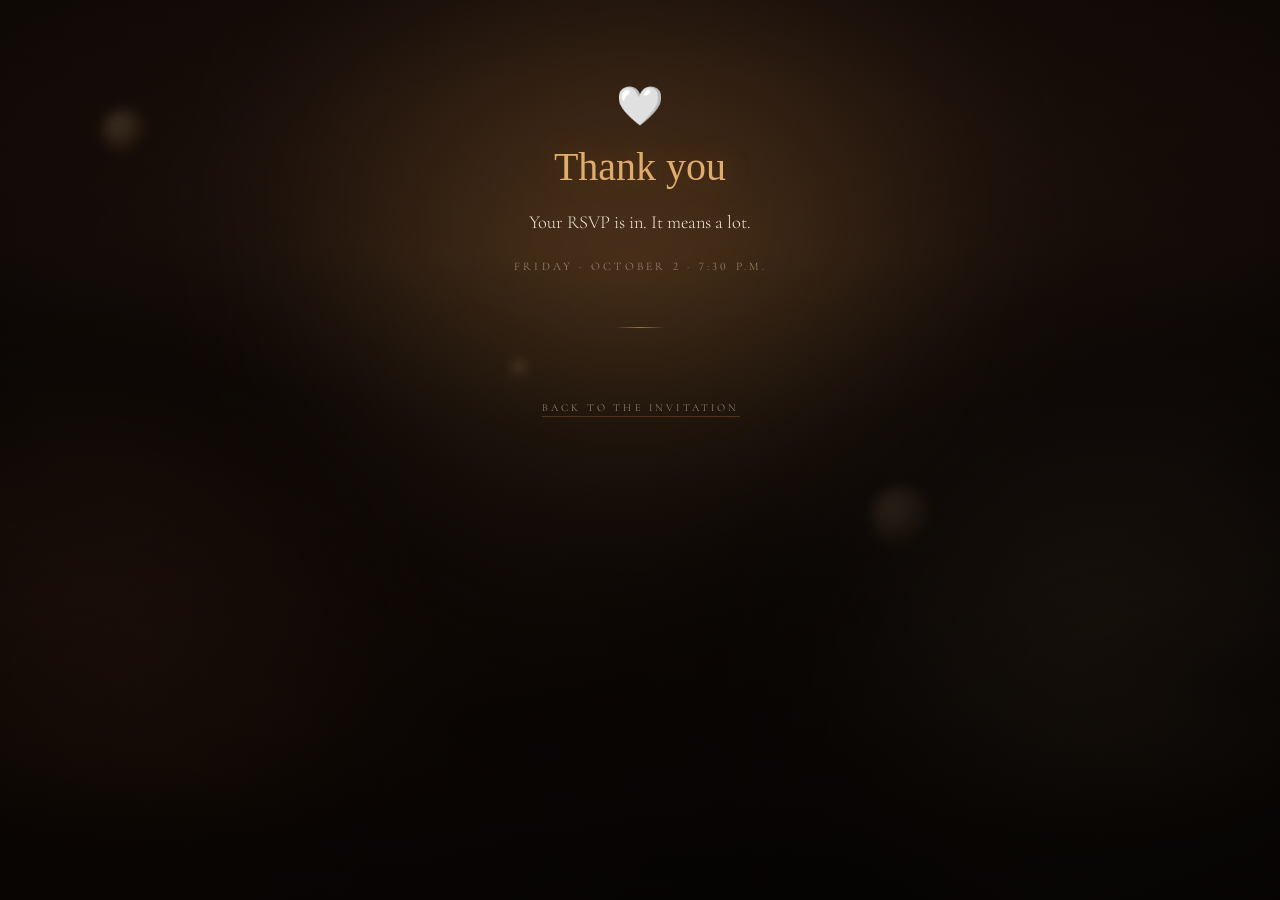
==== thank-you.html @ 2b0dec9a "Add mobile-first RSVP site for Erika's 54th birthday A single static page styled as an extension of " ====
<!DOCTYPE html>
<html lang="en">
<head>
<meta charset="utf-8">
<meta name="viewport" content="width=device-width, initial-scale=1, viewport-fit=cover">
<title>Thank you · Erika's 54th Birthday</title>
<meta name="robots" content="noindex">
<meta name="theme-color" content="#0B0705">
<link rel="preload" href="assets/fonts/cormorant-garamond-latin.woff2" as="font" type="font/woff2" crossorigin>
<link rel="preload" href="assets/fonts/pinyon-script-latin.woff2" as="font" type="font/woff2" crossorigin>
<link rel="stylesheet" href="styles.css">
</head>
<body>

<div class="atmosphere" aria-hidden="true">
  <span class="glow glow--a"></span>
  <span class="glow glow--b"></span>
  <span class="glow glow--c"></span>
  <span class="bokeh bokeh--1"></span>
  <span class="bokeh bokeh--3"></span>
  <span class="bokeh bokeh--5"></span>
  <span class="silhouettes"></span>
  <span class="vignette"></span>
</div>

<main class="page">
  <!-- Fallback confirmation for visitors without JavaScript. The in-page
       confirmation on index.html is the normal experience. -->
  <section class="confirmation">
    <p class="confirmation__icon" aria-hidden="true">&#129293;</p>
    <h1 class="confirmation__title">Thank you</h1>
    <p class="confirmation__body">Your RSVP is in. It means a lot.</p>
    <p class="confirmation__meta">Friday &middot; October 2 &middot; 7:30 P.M.</p>
  </section>

  <hr class="rule">

  <p class="footer"><a class="back" href="/">Back to the invitation</a></p>
</main>

<style>
  .back { color: var(--muted); text-decoration: none; border-bottom: 1px solid var(--line); padding-bottom: 2px; }
  .back:hover { color: var(--champagne); }
  .back:focus-visible { outline: 2px solid var(--amber-soft); outline-offset: 3px; }
</style>
</body>
</html>
---- styles.css ----
/* ===========================================================
   Erika's 54th Birthday — RSVP
   Mobile-first. Dark, warm, candlelit.
   Fonts are self-hosted (no third-party requests at all).
   =========================================================== */

/* Cormorant Garamond — variable weight axis, latin subset. SIL OFL 1.1. */
@font-face {
  font-family: "Cormorant Garamond";
  src: url("assets/fonts/cormorant-garamond-latin.woff2") format("woff2");
  font-weight: 300 700;
  font-style: normal;
  font-display: swap;
  unicode-range: U+0000-00FF, U+0131, U+0152-0153, U+02BB-02BC, U+02C6,
                 U+02DA, U+02DC, U+0304, U+0308, U+0329, U+2000-206F,
                 U+20AC, U+2122, U+2191, U+2193, U+2212, U+2215, U+FEFF, U+FFFD;
}

/* Pinyon Script — script accent, latin subset. SIL OFL 1.1. */
@font-face {
  font-family: "Pinyon Script";
  src: url("assets/fonts/pinyon-script-latin.woff2") format("woff2");
  font-weight: 400;
  font-style: normal;
  font-display: swap;
  unicode-range: U+0000-00FF, U+0131, U+0152-0153, U+02BB-02BC, U+02C6,
                 U+02DA, U+02DC, U+0304, U+0308, U+0329, U+2000-206F,
                 U+20AC, U+2122, U+2191, U+2193, U+2212, U+2215, U+FEFF, U+FFFD;
}

:root {
  --bg:          #0A0605;   /* near-black espresso */
  --bg-deep:     #140C07;
  --espresso:    #241611;
  --amber:       #C68A45;
  --amber-soft:  #E0AC6B;
  --champagne:   #EBD9BC;
  --ink:         #F2E7D6;
  --muted:       #A89279;
  --line:        rgba(198, 138, 69, 0.28);

  --serif:  "Cormorant Garamond", "Iowan Old Style", "Palatino Linotype", Palatino, Georgia, "Times New Roman", serif;
  --script: "Pinyon Script", "Snell Roundhand", "Apple Chancery", cursive;

  --ease: cubic-bezier(0.22, 0.61, 0.36, 1);
}

*, *::before, *::after { box-sizing: border-box; }

html { -webkit-text-size-adjust: 100%; }

body {
  margin: 0;
  min-height: 100svh;
  background: var(--bg);
  color: var(--ink);
  font-family: var(--serif);
  font-size: 17px;
  line-height: 1.6;
  font-weight: 300;
  -webkit-font-smoothing: antialiased;
  overflow-x: hidden;

  /* Cormorant defaults to old-style figures, which sit at x-height and
     read as lowercase next to all-caps lines like "OCTOBER 2". */
  font-variant-numeric: lining-nums;
  font-feature-settings: "lnum" 1;
}

/* -----------------------------------------------------------
   Atmosphere: candlelight, bokeh, blurred silhouettes.
   Purely decorative and pointer-transparent.

   TO USE A PHOTO INSTEAD: add your image at assets/hero.jpg and
   uncomment the .atmosphere background rule below. Everything
   else keeps working; the vignette will sit on top of it.
   ----------------------------------------------------------- */
.atmosphere {
  position: fixed;
  inset: 0;
  z-index: 0;
  pointer-events: none;
  overflow: hidden;
  background:
    radial-gradient(120% 80% at 50% 0%,   #2A1810 0%, transparent 60%),
    radial-gradient(90%  70% at 15% 88%,  #1C0F09 0%, transparent 65%),
    linear-gradient(180deg, var(--bg-deep) 0%, var(--bg) 55%, #070403 100%);

  /* background-image: url("assets/hero.jpg");
     background-size: cover;
     background-position: center;  */
}

.glow {
  position: absolute;
  border-radius: 50%;
  filter: blur(70px);
  opacity: 0.55;
}
.glow--a { width: 62vw; height: 62vw; top: -14vw;  left: 18vw;  background: radial-gradient(circle, rgba(214,150,74,0.55), transparent 70%); }
.glow--b { width: 48vw; height: 48vw; top: 42%;    left: -18vw; background: radial-gradient(circle, rgba(168,96,38,0.42), transparent 70%); }
.glow--c { width: 54vw; height: 54vw; bottom: -12vw; right: -14vw; background: radial-gradient(circle, rgba(232,186,120,0.30), transparent 70%); }

.bokeh {
  position: absolute;
  border-radius: 50%;
  background: radial-gradient(circle at 35% 35%, rgba(255, 216, 158, 0.85), rgba(214, 150, 74, 0.32) 55%, transparent 72%);
  filter: blur(6px);
  animation: drift 18s var(--ease) infinite alternate;
}
.bokeh--1 { width: 46px; height: 46px; top: 12%;  left: 8%;   opacity: .30; animation-duration: 21s; }
.bokeh--2 { width: 22px; height: 22px; top: 26%;  left: 78%;  opacity: .40; animation-duration: 17s; animation-delay: -4s; }
.bokeh--3 { width: 64px; height: 64px; top: 54%;  left: 68%;  opacity: .18; animation-duration: 25s; animation-delay: -9s; }
.bokeh--4 { width: 30px; height: 30px; top: 68%;  left: 14%;  opacity: .28; animation-duration: 19s; animation-delay: -2s; }
.bokeh--5 { width: 16px; height: 16px; top: 40%;  left: 40%;  opacity: .34; animation-duration: 23s; animation-delay: -12s; }
.bokeh--6 { width: 52px; height: 52px; top: 84%;  left: 55%;  opacity: .16; animation-duration: 27s; animation-delay: -6s; }

@keyframes drift {
  from { transform: translate3d(0, 0, 0) scale(1); }
  to   { transform: translate3d(14px, -22px, 0) scale(1.08); }
}

/* Soft, faceless shapes suggesting figures raising a glass. Deliberately
   low-contrast and heavily blurred: no recognisable features. */
.silhouettes {
  position: absolute;
  left: 50%;
  bottom: 0;
  width: 160%;
  height: 46vh;
  transform: translateX(-50%);
  filter: blur(26px);
  opacity: 0.5;
  background:
    radial-gradient(38% 52% at 16% 100%, rgba(0,0,0,0.92) 0%, transparent 72%),
    radial-gradient(10% 13% at 16% 52%,  rgba(0,0,0,0.88) 0%, transparent 72%),
    radial-gradient(34% 46% at 44% 100%, rgba(0,0,0,0.85) 0%, transparent 72%),
    radial-gradient(9%  11% at 44% 58%,  rgba(0,0,0,0.82) 0%, transparent 72%),
    radial-gradient(40% 56% at 80% 100%, rgba(0,0,0,0.90) 0%, transparent 72%),
    radial-gradient(10% 13% at 80% 48%,  rgba(0,0,0,0.86) 0%, transparent 72%);
}

.vignette {
  position: absolute;
  inset: 0;
  background:
    radial-gradient(120% 90% at 50% 40%, transparent 35%, rgba(5,3,2,0.72) 100%),
    linear-gradient(180deg, rgba(5,3,2,0.42) 0%, transparent 28%, rgba(5,3,2,0.70) 100%);
}

/* -----------------------------------------------------------
   Page
   ----------------------------------------------------------- */
.page {
  position: relative;
  z-index: 1;
  width: 100%;
  max-width: 30rem;
  margin: 0 auto;
  padding:
    clamp(3rem, 12vh, 5.5rem) 1.6rem
    calc(3rem + env(safe-area-inset-bottom, 0px));
  text-align: center;
}

.eyebrow {
  margin: 0 0 clamp(2rem, 7vh, 3rem);
  font-size: 0.72rem;
  letter-spacing: 0.34em;
  text-transform: uppercase;
  color: var(--muted);
  line-height: 1.9;
}

/* --- Title --- */
.title {
  margin: 0;
  font-weight: 300;
  line-height: 1;
  color: var(--champagne);
}
.title__line {
  display: block;
  font-size: clamp(1.9rem, 10vw, 2.6rem);
  letter-spacing: 0.22em;
  text-transform: uppercase;
  text-indent: 0.11em; /* half the trailing letter-space, to re-centre */
}
.title__script {
  display: block;
  margin: 0.06em 0 0.02em;
  font-family: var(--script);
  font-size: clamp(4.4rem, 26vw, 6.4rem);
  line-height: 1;
  letter-spacing: 0;
  color: var(--amber-soft);
  text-shadow: 0 0 36px rgba(214, 150, 74, 0.35);
}
.title__ord {
  font-size: 0.40em;
  vertical-align: 0.72em;
  margin-left: 0.09em;
}

/* --- Let's Gather --- */
.gather { margin: clamp(1.8rem, 6vh, 2.6rem) 0 0; }
.gather__script {
  display: block;
  font-family: var(--script);
  font-size: clamp(2.2rem, 12vw, 2.9rem);
  line-height: 1.2;
  color: var(--champagne);
}
.gather__sub {
  display: block;
  margin-top: 0.5rem;
  font-size: 0.78rem;
  letter-spacing: 0.3em;
  text-transform: uppercase;
  color: var(--muted);
  text-indent: 0.15em; /* half the trailing letter-space, to re-centre */
}
.heart { color: var(--amber-soft); }

/* --- Divider --- */
.rule {
  width: 3.2rem;
  height: 1px;
  margin: clamp(2.2rem, 8vh, 3.2rem) auto;
  border: 0;
  background: linear-gradient(90deg, transparent, var(--amber), transparent);
  opacity: 0.75;
}

/* --- Event details --- */
.when p { margin: 0; }
.when__date {
  font-size: clamp(1.15rem, 5.4vw, 1.35rem);
  letter-spacing: 0.2em;
  text-transform: uppercase;
  color: var(--ink);
  text-indent: 0.1em; /* half the trailing letter-space, to re-centre */
}
.when__time {
  margin-top: 0.5rem !important;
  font-size: clamp(1.5rem, 7vw, 1.8rem);
  letter-spacing: 0.14em;
  color: var(--amber-soft);
  text-indent: 0.07em; /* half the trailing letter-space, to re-centre */
}
.when__menu {
  margin-top: 1.4rem !important;
  font-size: 0.7rem;
  letter-spacing: 0.28em;
  text-transform: uppercase;
  color: var(--muted);
  line-height: 2;
}

/* -----------------------------------------------------------
   RSVP form
   ----------------------------------------------------------- */
.rsvp__heading {
  margin: -0.5rem 0 1.8rem;
  font-family: var(--script);
  font-weight: 400;
  font-size: clamp(2rem, 10vw, 2.5rem);
  line-height: 1.2;
  color: var(--champagne);
}

/* Honeypot — hidden from people, still reachable by bots */
.hp { position: absolute; left: -9999px; width: 1px; height: 1px; overflow: hidden; }

.field { text-align: left; margin-bottom: 1.5rem; }
.field__label {
  display: block;
  margin-bottom: 0.55rem;
  font-size: 0.68rem;
  letter-spacing: 0.26em;
  text-transform: uppercase;
  color: var(--muted);
}
.field__input {
  width: 100%;
  min-height: 3.25rem;
  padding: 0.75rem 1rem;
  font-family: var(--serif);
  font-size: 1.1rem;
  font-weight: 300;
  color: var(--ink);
  background: rgba(36, 22, 17, 0.55);
  border: 1px solid var(--line);
  border-radius: 2px;
  transition: border-color 0.25s var(--ease), background-color 0.25s var(--ease);
}
.field__input::placeholder { color: rgba(168, 146, 121, 0.55); }
.field__input:hover { border-color: rgba(198, 138, 69, 0.45); }
.field__input:focus {
  outline: none;
  border-color: var(--amber);
  background: rgba(44, 27, 20, 0.7);
}
.field__input:focus-visible {
  outline: 2px solid var(--amber-soft);
  outline-offset: 2px;
}

/* --- Two large tap targets --- */
.choices { margin: 0 0 1.75rem; padding: 0; border: 0; }
.choices__legend {
  padding: 0;
  margin-bottom: 0.55rem;
  font-size: 0.68rem;
  letter-spacing: 0.26em;
  text-transform: uppercase;
  color: var(--muted);
  display: block;   /* own full-width line, independent of float quirks */
  width: 100%;
  text-align: left;
}

.choice { display: block; margin-top: 0.75rem; cursor: pointer; }
.choice input {
  position: absolute;
  opacity: 0;
  width: 1px; height: 1px;
  margin: 0;
}

.choice__inner {
  display: flex;
  align-items: center;
  gap: 0.85rem;
  min-height: 3.75rem;           /* comfortable thumb target */
  padding: 0.9rem 1.1rem;
  text-align: left;
  background: rgba(26, 16, 11, 0.5);
  border: 1px solid var(--line);
  border-radius: 2px;
  transition:
    background-color 0.3s var(--ease),
    border-color 0.3s var(--ease),
    box-shadow 0.3s var(--ease),
    transform 0.2s var(--ease);
}
.choice__icon { font-size: 1.1rem; line-height: 1; opacity: 0.92; }
.choice__text {
  flex: 1;
  font-size: 0.82rem;
  letter-spacing: 0.2em;
  text-transform: uppercase;
  color: var(--ink);
}
.choice__mark {
  flex: none;
  width: 0.85rem;
  height: 0.85rem;
  border: 1px solid var(--line);
  border-radius: 50%;
  transition: background-color 0.3s var(--ease), border-color 0.3s var(--ease), box-shadow 0.3s var(--ease);
}

@media (hover: hover) {
  .choice:hover .choice__inner { border-color: rgba(198, 138, 69, 0.5); }
}
.choice:active .choice__inner { transform: scale(0.99); }

.choice input:focus-visible + .choice__inner {
  outline: 2px solid var(--amber-soft);
  outline-offset: 2px;
}

/* Selected state — clear but restrained */
.choice input:checked + .choice__inner {
  background: rgba(63, 39, 24, 0.72);
  border-color: var(--amber);
  box-shadow: inset 0 0 0 1px rgba(198, 138, 69, 0.35), 0 0 26px rgba(198, 138, 69, 0.14);
}
.choice input:checked + .choice__inner .choice__text { color: var(--champagne); }
.choice input:checked + .choice__inner .choice__mark {
  background: var(--amber-soft);
  border-color: var(--amber-soft);
  box-shadow: 0 0 10px rgba(224, 172, 107, 0.6);
}

/* --- Submit --- */
.submit {
  display: block;
  width: 100%;
  min-height: 3.5rem;
  padding: 1rem;
  font-family: var(--serif);
  font-size: 0.8rem;
  font-weight: 400;
  letter-spacing: 0.3em;
  text-transform: uppercase;
  text-indent: 0.15em; /* half the trailing letter-space, to re-centre */
  color: #170D07;
  background: linear-gradient(180deg, #D19B5F, #B57E3E);
  border: 0;
  border-radius: 2px;
  cursor: pointer;
  transition: filter 0.25s var(--ease), transform 0.2s var(--ease), opacity 0.25s var(--ease);
}
@media (hover: hover) { .submit:hover { filter: brightness(1.08); } }
.submit:active { transform: scale(0.99); }
.submit:focus-visible { outline: 2px solid var(--champagne); outline-offset: 3px; }
.submit[disabled] { opacity: 0.6; cursor: default; }

.form-error {
  margin: 1rem 0 0;
  font-size: 0.9rem;
  color: #E6A98C;
}

/* -----------------------------------------------------------
   Confirmation
   ----------------------------------------------------------- */
.confirmation {
  animation: rise 0.7s var(--ease) both;
  outline: none;
}
.confirmation__icon {
  margin: 0 0 1rem;
  font-size: 2.4rem;
  line-height: 1;
}
.confirmation__title {
  margin: 0 0 1rem;
  font-family: var(--script);
  font-weight: 400;
  /* The "No" message is long; keep it inside the gutters on a 390px phone. */
  font-size: clamp(1.9rem, 9vw, 2.5rem);
  line-height: 1.25;
  overflow-wrap: break-word;
  color: var(--amber-soft);
  text-shadow: 0 0 34px rgba(214, 150, 74, 0.3);
}
.confirmation__body {
  margin: 0;
  font-size: 1.15rem;
  color: var(--ink);
}
.confirmation__meta {
  margin: 1.2rem 0 0;
  font-size: 0.72rem;
  letter-spacing: 0.28em;
  text-transform: uppercase;
  color: var(--muted);
  text-indent: 0.14em; /* half the trailing letter-space, to re-centre */
}

@keyframes rise {
  from { opacity: 0; transform: translateY(14px); }
  to   { opacity: 1; transform: none; }
}

.footer {
  margin: clamp(3rem, 10vh, 4.5rem) 0 0;
  font-size: 0.66rem;
  letter-spacing: 0.3em;
  text-transform: uppercase;
  color: rgba(168, 146, 121, 0.8);   /* 4.6:1 on the background */
  text-indent: 0.15em; /* half the trailing letter-space, to re-centre */
}

/* -----------------------------------------------------------
   Larger screens — keep it intimate, just breathe more
   ----------------------------------------------------------- */
@media (min-width: 40em) {
  body { font-size: 18px; }
  .page { max-width: 32rem; }
}

/* -----------------------------------------------------------
   Reduced motion
   ----------------------------------------------------------- */
@media (prefers-reduced-motion: reduce) {
  *, *::before, *::after {
    animation-duration: 0.001ms !important;
    animation-iteration-count: 1 !important;
    transition-duration: 0.001ms !important;
  }
}
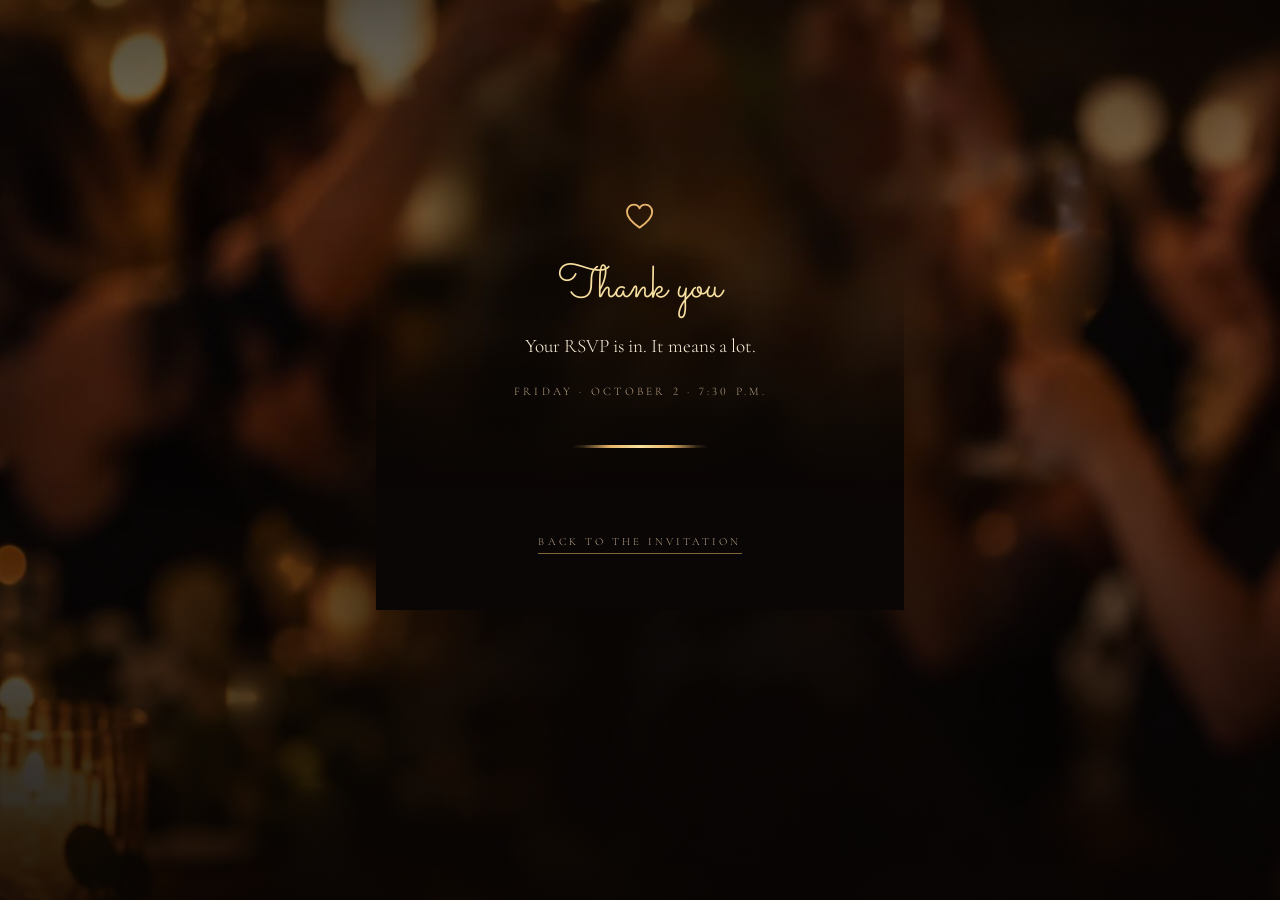
==== commit 23838c5b: "Match the RSVP site to the invitation artwork Reworked against the invitation file now that it is av" ====
--- a/thank-you.html
+++ b/thank-you.html
@@ -3,31 +3,46 @@
 <head>
 <meta charset="utf-8">
 <meta name="viewport" content="width=device-width, initial-scale=1, viewport-fit=cover">
-<title>Thank you · Erika's 54th Birthday</title>
+<title>Thank you &middot; Erika's 54th Birthday</title>
 <meta name="robots" content="noindex">
-<meta name="theme-color" content="#0B0705">
+<meta name="theme-color" content="#0A0605">
 <link rel="preload" href="assets/fonts/cormorant-garamond-latin.woff2" as="font" type="font/woff2" crossorigin>
-<link rel="preload" href="assets/fonts/pinyon-script-latin.woff2" as="font" type="font/woff2" crossorigin>
+<link rel="preload" href="assets/fonts/sacramento-latin.woff2" as="font" type="font/woff2" crossorigin>
 <link rel="stylesheet" href="styles.css">
+<style>
+  .thanks { padding-top: 22vh; }
+  .back {
+    display: inline-block;
+    margin-top: 2.5rem;
+    font-size: 0.68rem;
+    letter-spacing: 0.28em;
+    text-transform: uppercase;
+    color: var(--muted);
+    text-decoration: none;
+    border-bottom: 1px solid var(--gold-line);
+    padding-bottom: 3px;
+  }
+  .back:hover { color: var(--cream); }
+  .back:focus-visible { outline: 2px solid var(--gold-hi); outline-offset: 3px; }
+</style>
 </head>
 <body>
 
-<div class="atmosphere" aria-hidden="true">
-  <span class="glow glow--a"></span>
-  <span class="glow glow--b"></span>
-  <span class="glow glow--c"></span>
-  <span class="bokeh bokeh--1"></span>
-  <span class="bokeh bokeh--3"></span>
-  <span class="bokeh bokeh--5"></span>
-  <span class="silhouettes"></span>
-  <span class="vignette"></span>
-</div>
+<svg width="0" height="0" aria-hidden="true" focusable="false" style="position:absolute">
+  <defs>
+    <g id="i-heart">
+      <path d="M12 20.2C6.4 16.3 3.4 12.9 3.4 9.5c0-3 2.2-5 4.7-5 1.8 0 3.2 1 3.9 2.5.7-1.5 2.1-2.5 3.9-2.5 2.5 0 4.7 2 4.7 5 0 3.4-3 6.8-8.6 10.7Z"/>
+    </g>
+  </defs>
+</svg>
 
-<main class="page">
+<div class="atmosphere" aria-hidden="true"><span class="vignette"></span></div>
+
+<main class="page thanks">
   <!-- Fallback confirmation for visitors without JavaScript. The in-page
        confirmation on index.html is the normal experience. -->
   <section class="confirmation">
-    <p class="confirmation__icon" aria-hidden="true">&#129293;</p>
+    <svg class="confirmation__icon" viewBox="0 0 24 24" aria-hidden="true"><use href="#i-heart"/></svg>
     <h1 class="confirmation__title">Thank you</h1>
     <p class="confirmation__body">Your RSVP is in. It means a lot.</p>
     <p class="confirmation__meta">Friday &middot; October 2 &middot; 7:30 P.M.</p>
@@ -35,13 +50,7 @@
 
   <hr class="rule">
 
-  <p class="footer"><a class="back" href="/">Back to the invitation</a></p>
+  <a class="back" href="/">Back to the invitation</a>
 </main>
-
-<style>
-  .back { color: var(--muted); text-decoration: none; border-bottom: 1px solid var(--line); padding-bottom: 2px; }
-  .back:hover { color: var(--champagne); }
-  .back:focus-visible { outline: 2px solid var(--amber-soft); outline-offset: 3px; }
-</style>
 </body>
 </html>
--- a/styles.css
+++ b/styles.css
@@ -1,48 +1,60 @@
 /* ===========================================================
-   Erika's 54th Birthday — RSVP
-   Mobile-first. Dark, warm, candlelit.
-   Fonts are self-hosted (no third-party requests at all).
+   Erika's 54th Birthday - RSVP
+   Mobile-first. Colours and type sampled from the invitation.
+   Fonts self-hosted; no third-party requests.
    =========================================================== */
 
-/* Cormorant Garamond — variable weight axis, latin subset. SIL OFL 1.1. */
+/* Body serif. Variable weight axis, latin subset. SIL OFL 1.1. */
 @font-face {
   font-family: "Cormorant Garamond";
   src: url("assets/fonts/cormorant-garamond-latin.woff2") format("woff2");
   font-weight: 300 700;
   font-style: normal;
   font-display: swap;
-  unicode-range: U+0000-00FF, U+0131, U+0152-0153, U+02BB-02BC, U+02C6,
-                 U+02DA, U+02DC, U+0304, U+0308, U+0329, U+2000-206F,
-                 U+20AC, U+2122, U+2191, U+2193, U+2212, U+2215, U+FEFF, U+FFFD;
-}
-
-/* Pinyon Script — script accent, latin subset. SIL OFL 1.1. */
+}
+/* Italic is used only by the eyebrow, so it ships pinned to weight 300 and
+   subset to basic latin: 10 KB instead of 38 KB. */
 @font-face {
-  font-family: "Pinyon Script";
-  src: url("assets/fonts/pinyon-script-latin.woff2") format("woff2");
+  font-family: "Cormorant Garamond";
+  src: url("assets/fonts/cormorant-garamond-italic-subset.woff2") format("woff2");
+  font-weight: 300;
+  font-style: italic;
+  font-display: swap;
+}
+/* The invitation's "54" is a thick monoline brush script. SIL OFL 1.1. */
+@font-face {
+  font-family: "Kaushan Script";
+  src: url("assets/fonts/kaushan-script-latin.woff2") format("woff2");
   font-weight: 400;
   font-style: normal;
   font-display: swap;
-  unicode-range: U+0000-00FF, U+0131, U+0152-0153, U+02BB-02BC, U+02C6,
-                 U+02DA, U+02DC, U+0304, U+0308, U+0329, U+2000-206F,
-                 U+20AC, U+2122, U+2191, U+2193, U+2212, U+2215, U+FEFF, U+FFFD;
+}
+/* "Let's Gather" is a thin monoline signature script. SIL OFL 1.1. */
+@font-face {
+  font-family: "Sacramento";
+  src: url("assets/fonts/sacramento-latin.woff2") format("woff2");
+  font-weight: 400;
+  font-style: normal;
+  font-display: swap;
 }
 
 :root {
-  --bg:          #0A0605;   /* near-black espresso */
-  --bg-deep:     #140C07;
-  --espresso:    #241611;
-  --amber:       #C68A45;
-  --amber-soft:  #E0AC6B;
-  --champagne:   #EBD9BC;
-  --ink:         #F2E7D6;
-  --muted:       #A89279;
-  --line:        rgba(198, 138, 69, 0.28);
+  /* Sampled directly from the invitation. */
+  --bg:        #0A0605;   /* its dominant black */
+  --gold:      #E6B46A;   /* its dominant gold */
+  --gold-hi:   #F7DFA0;   /* its gold highlights */
+  --gold-line: rgba(230, 180, 106, 0.55);
+  --cream:     #FBF1DC;   /* its lettering */
+  --muted:     #BCA689;
 
   --serif:  "Cormorant Garamond", "Iowan Old Style", "Palatino Linotype", Palatino, Georgia, "Times New Roman", serif;
-  --script: "Pinyon Script", "Snell Roundhand", "Apple Chancery", cursive;
+  --brush:  "Kaushan Script", "Snell Roundhand", "Apple Chancery", cursive;
+  --script: "Sacramento", "Snell Roundhand", "Apple Chancery", cursive;
 
   --ease: cubic-bezier(0.22, 0.61, 0.36, 1);
+
+  /* Lettering sits on a photograph, exactly as on the invitation. */
+  --lift: 0 1px 2px rgba(0,0,0,0.7), 0 2px 16px rgba(0,0,0,0.65);
 }
 
 *, *::before, *::after { box-sizing: border-box; }
@@ -53,7 +65,7 @@
   margin: 0;
   min-height: 100svh;
   background: var(--bg);
-  color: var(--ink);
+  color: var(--cream);
   font-family: var(--serif);
   font-size: 17px;
   line-height: 1.6;
@@ -61,91 +73,33 @@
   -webkit-font-smoothing: antialiased;
   overflow-x: hidden;
 
-  /* Cormorant defaults to old-style figures, which sit at x-height and
-     read as lowercase next to all-caps lines like "OCTOBER 2". */
+  /* Cormorant defaults to old-style figures, which sit at x-height and read
+     as lowercase next to all-caps lines like "OCTOBER 2". */
   font-variant-numeric: lining-nums;
   font-feature-settings: "lnum" 1;
 }
 
 /* -----------------------------------------------------------
-   Atmosphere: candlelight, bokeh, blurred silhouettes.
-   Purely decorative and pointer-transparent.
-
-   TO USE A PHOTO INSTEAD: add your image at assets/hero.jpg and
-   uncomment the .atmosphere background rule below. Everything
-   else keeps working; the vignette will sit on top of it.
+   The invitation photograph
    ----------------------------------------------------------- */
 .atmosphere {
   position: fixed;
   inset: 0;
   z-index: 0;
   pointer-events: none;
-  overflow: hidden;
-  background:
-    radial-gradient(120% 80% at 50% 0%,   #2A1810 0%, transparent 60%),
-    radial-gradient(90%  70% at 15% 88%,  #1C0F09 0%, transparent 65%),
-    linear-gradient(180deg, var(--bg-deep) 0%, var(--bg) 55%, #070403 100%);
-
-  /* background-image: url("assets/hero.jpg");
-     background-size: cover;
-     background-position: center;  */
-}
-
-.glow {
-  position: absolute;
-  border-radius: 50%;
-  filter: blur(70px);
-  opacity: 0.55;
-}
-.glow--a { width: 62vw; height: 62vw; top: -14vw;  left: 18vw;  background: radial-gradient(circle, rgba(214,150,74,0.55), transparent 70%); }
-.glow--b { width: 48vw; height: 48vw; top: 42%;    left: -18vw; background: radial-gradient(circle, rgba(168,96,38,0.42), transparent 70%); }
-.glow--c { width: 54vw; height: 54vw; bottom: -12vw; right: -14vw; background: radial-gradient(circle, rgba(232,186,120,0.30), transparent 70%); }
-
-.bokeh {
-  position: absolute;
-  border-radius: 50%;
-  background: radial-gradient(circle at 35% 35%, rgba(255, 216, 158, 0.85), rgba(214, 150, 74, 0.32) 55%, transparent 72%);
-  filter: blur(6px);
-  animation: drift 18s var(--ease) infinite alternate;
-}
-.bokeh--1 { width: 46px; height: 46px; top: 12%;  left: 8%;   opacity: .30; animation-duration: 21s; }
-.bokeh--2 { width: 22px; height: 22px; top: 26%;  left: 78%;  opacity: .40; animation-duration: 17s; animation-delay: -4s; }
-.bokeh--3 { width: 64px; height: 64px; top: 54%;  left: 68%;  opacity: .18; animation-duration: 25s; animation-delay: -9s; }
-.bokeh--4 { width: 30px; height: 30px; top: 68%;  left: 14%;  opacity: .28; animation-duration: 19s; animation-delay: -2s; }
-.bokeh--5 { width: 16px; height: 16px; top: 40%;  left: 40%;  opacity: .34; animation-duration: 23s; animation-delay: -12s; }
-.bokeh--6 { width: 52px; height: 52px; top: 84%;  left: 55%;  opacity: .16; animation-duration: 27s; animation-delay: -6s; }
-
-@keyframes drift {
-  from { transform: translate3d(0, 0, 0) scale(1); }
-  to   { transform: translate3d(14px, -22px, 0) scale(1.08); }
-}
-
-/* Soft, faceless shapes suggesting figures raising a glass. Deliberately
-   low-contrast and heavily blurred: no recognisable features. */
-.silhouettes {
-  position: absolute;
-  left: 50%;
-  bottom: 0;
-  width: 160%;
-  height: 46vh;
-  transform: translateX(-50%);
-  filter: blur(26px);
-  opacity: 0.5;
-  background:
-    radial-gradient(38% 52% at 16% 100%, rgba(0,0,0,0.92) 0%, transparent 72%),
-    radial-gradient(10% 13% at 16% 52%,  rgba(0,0,0,0.88) 0%, transparent 72%),
-    radial-gradient(34% 46% at 44% 100%, rgba(0,0,0,0.85) 0%, transparent 72%),
-    radial-gradient(9%  11% at 44% 58%,  rgba(0,0,0,0.82) 0%, transparent 72%),
-    radial-gradient(40% 56% at 80% 100%, rgba(0,0,0,0.90) 0%, transparent 72%),
-    radial-gradient(10% 13% at 80% 48%,  rgba(0,0,0,0.86) 0%, transparent 72%);
-}
-
+  background: var(--bg) url("assets/hero-760.jpg") center 38% / cover no-repeat;
+}
+@media (min-width: 48em) {
+  .atmosphere { background-image: url("assets/hero-1400.jpg"); }
+}
+
+/* Keeps the candlelight but pushes the whole frame back behind the type. */
 .vignette {
   position: absolute;
   inset: 0;
   background:
-    radial-gradient(120% 90% at 50% 40%, transparent 35%, rgba(5,3,2,0.72) 100%),
-    linear-gradient(180deg, rgba(5,3,2,0.42) 0%, transparent 28%, rgba(5,3,2,0.70) 100%);
+    radial-gradient(118% 66% at 50% 38%, rgba(6,3,2,0.26) 0%, rgba(6,3,2,0.46) 56%, rgba(6,3,2,0.68) 100%),
+    linear-gradient(180deg, rgba(6,3,2,0.42) 0%, rgba(6,3,2,0.12) 24%, rgba(6,3,2,0.34) 66%, rgba(6,3,2,0.62) 100%);
 }
 
 /* -----------------------------------------------------------
@@ -158,128 +112,243 @@
   max-width: 30rem;
   margin: 0 auto;
   padding:
-    clamp(3rem, 12vh, 5.5rem) 1.6rem
-    calc(3rem + env(safe-area-inset-bottom, 0px));
+    clamp(2.6rem, 9vh, 4.5rem) 1.6rem
+    calc(3.5rem + env(safe-area-inset-bottom, 0px));
   text-align: center;
-}
-
+
+  /* Scroll-independent scrim: the invitation reads over the photograph,
+     the RSVP settles onto near-solid dark where the form is legible. */
+  background: linear-gradient(
+    180deg,
+    transparent 0%,
+    transparent 46%,
+    rgba(8,5,4,0.35) 60%,
+    rgba(9,6,4,0.80) 70%,
+    rgba(10,6,5,0.96) 79%,
+    var(--bg) 86%);
+}
+
+/* --- Eyebrow --- */
 .eyebrow {
-  margin: 0 0 clamp(2rem, 7vh, 3rem);
-  font-size: 0.72rem;
-  letter-spacing: 0.34em;
-  text-transform: uppercase;
-  color: var(--muted);
-  line-height: 1.9;
-}
+  margin: 0 0 1.5rem;
+  font-style: italic;
+  font-size: 0.8rem;
+  letter-spacing: 0.3em;
+  text-transform: uppercase;
+  color: var(--cream);
+  line-height: 2;
+  text-shadow: var(--lift);
+}
+.eyebrow span { display: block; text-indent: 0.15em; }
+
+/* --- Brush rules --- */
+.rule {
+  width: 8.5rem;
+  height: 2.5px;
+  margin: clamp(1.9rem, 7vh, 2.8rem) auto;
+  border: 0;
+  border-radius: 2px;
+  background: linear-gradient(90deg,
+    transparent 0%, rgba(230,180,106,0.15) 8%,
+    var(--gold) 28%, var(--gold-hi) 50%, var(--gold) 72%,
+    rgba(230,180,106,0.15) 92%, transparent 100%);
+}
+.rule--short { width: 6rem; margin-top: 0; }
 
 /* --- Title --- */
 .title {
   margin: 0;
   font-weight: 300;
   line-height: 1;
-  color: var(--champagne);
+  color: var(--cream);
+  text-shadow: var(--lift);
 }
 .title__line {
   display: block;
-  font-size: clamp(1.9rem, 10vw, 2.6rem);
-  letter-spacing: 0.22em;
-  text-transform: uppercase;
-  text-indent: 0.11em; /* half the trailing letter-space, to re-centre */
+  font-size: clamp(1.85rem, 9.4vw, 2.5rem);
+  letter-spacing: 0.24em;
+  text-transform: uppercase;
+  text-indent: 0.12em;
 }
 .title__script {
   display: block;
-  margin: 0.06em 0 0.02em;
+  margin: 0.02em 0 0.04em;
+  font-family: var(--brush);
+  font-size: clamp(5rem, 30vw, 7.4rem);
+  line-height: 1.02;
+  letter-spacing: 0;
+  text-indent: 0;
+  color: var(--gold);
+  background: linear-gradient(168deg, var(--gold-hi) 6%, var(--gold) 38%, #C98F46 74%, var(--gold-hi) 98%);
+  -webkit-background-clip: text;
+  background-clip: text;
+  -webkit-text-fill-color: transparent;
+  text-shadow: none;
+  filter: drop-shadow(0 2px 20px rgba(0,0,0,0.75));
+}
+.title__ord {
   font-family: var(--script);
-  font-size: clamp(4.4rem, 26vw, 6.4rem);
-  line-height: 1;
-  letter-spacing: 0;
-  color: var(--amber-soft);
-  text-shadow: 0 0 36px rgba(214, 150, 74, 0.35);
-}
-.title__ord {
-  font-size: 0.40em;
-  vertical-align: 0.72em;
-  margin-left: 0.09em;
+  font-size: 0.32em;
+  vertical-align: 1.95em;
+  margin-left: 0.04em;
 }
 
 /* --- Let's Gather --- */
-.gather { margin: clamp(1.8rem, 6vh, 2.6rem) 0 0; }
+.gather { margin: clamp(1.1rem, 4vh, 1.8rem) 0 0; }
 .gather__script {
   display: block;
   font-family: var(--script);
-  font-size: clamp(2.2rem, 12vw, 2.9rem);
-  line-height: 1.2;
-  color: var(--champagne);
+  font-size: clamp(2.2rem, 12vw, 3rem);
+  line-height: 1.15;
+  color: var(--gold-hi);
+  filter: drop-shadow(0 2px 16px rgba(0,0,0,0.7));
 }
 .gather__sub {
   display: block;
-  margin-top: 0.5rem;
-  font-size: 0.78rem;
+  margin-top: 0.45rem;
+  font-size: 0.74rem;
+  letter-spacing: 0.32em;
+  text-transform: uppercase;
+  color: var(--cream);
+  text-indent: 0.16em;
+  text-shadow: var(--lift);
+}
+
+/* --- Rule, heart, rule --- */
+.heart-rule {
+  display: flex;
+  align-items: center;
+  justify-content: center;
+  gap: 0.9rem;
+  margin: clamp(1.4rem, 5vh, 2rem) auto clamp(1.8rem, 6vh, 2.6rem);
+  max-width: 17rem;
+}
+.heart-rule__line {
+  flex: 1;
+  height: 2px;
+  border-radius: 2px;
+  background: linear-gradient(90deg, transparent, var(--gold) 35%, var(--gold-hi) 100%);
+}
+.heart-rule__line:last-child {
+  background: linear-gradient(270deg, transparent, var(--gold) 35%, var(--gold-hi) 100%);
+}
+.heart-rule__heart {
+  flex: none;
+  width: 1.4rem;
+  height: 1.4rem;
+  fill: none;
+  stroke: var(--gold-hi);
+  stroke-width: 1.5;
+  stroke-linecap: round;
+  stroke-linejoin: round;
+}
+
+/* --- The three details --- */
+.details {
+  display: grid;
+  gap: 0;
+}
+.detail {
+  padding: 0.85rem 0;
+  display: flex;
+  flex-direction: column;
+  align-items: center;
+  gap: 0.6rem;
+}
+.detail + .detail { position: relative; }
+.detail + .detail::before {
+  content: "";
+  position: absolute;
+  top: 0;
+  left: 50%;
+  transform: translateX(-50%);
+  width: 5rem;
+  height: 1px;
+  background: linear-gradient(90deg, transparent, rgba(230,180,106,0.5), transparent);
+}
+.detail__icon {
+  width: 1.55rem;
+  height: 1.55rem;
+  fill: none;
+  stroke: var(--gold);
+  stroke-width: 1.4;
+  stroke-linecap: round;
+  stroke-linejoin: round;
+  filter: drop-shadow(0 1px 8px rgba(0,0,0,0.6));
+}
+.detail__text {
+  margin: 0;
+  font-size: 0.82rem;
+  letter-spacing: 0.22em;
+  text-transform: uppercase;
+  line-height: 1.85;
+  color: var(--cream);
+  text-indent: 0.11em;
+  text-shadow: var(--lift);
+}
+.detail__text span { display: block; }
+
+/* On anything wider than a phone, fall back to the invitation's three columns. */
+@media (min-width: 34em) {
+  .details {
+    grid-template-columns: repeat(3, 1fr);
+    gap: 0 1.1rem;
+    align-items: start;
+  }
+  .detail { padding: 0; }
+  .detail + .detail::before {
+    top: 0.4rem;
+    bottom: 0.4rem;
+    left: -0.55rem;
+    width: 1px;
+    height: auto;
+    transform: none;
+    background: linear-gradient(180deg, transparent, rgba(230,180,106,0.55), transparent);
+  }
+  .detail__text { font-size: 0.72rem; letter-spacing: 0.16em; }
+}
+
+/* --- Closing line --- */
+.closing {
+  margin: clamp(1.8rem, 6vh, 2.6rem) 0 0;
+  font-size: 0.72rem;
   letter-spacing: 0.3em;
   text-transform: uppercase;
+  line-height: 2;
   color: var(--muted);
-  text-indent: 0.15em; /* half the trailing letter-space, to re-centre */
-}
-.heart { color: var(--amber-soft); }
-
-/* --- Divider --- */
-.rule {
-  width: 3.2rem;
-  height: 1px;
-  margin: clamp(2.2rem, 8vh, 3.2rem) auto;
-  border: 0;
-  background: linear-gradient(90deg, transparent, var(--amber), transparent);
-  opacity: 0.75;
-}
-
-/* --- Event details --- */
-.when p { margin: 0; }
-.when__date {
-  font-size: clamp(1.15rem, 5.4vw, 1.35rem);
-  letter-spacing: 0.2em;
-  text-transform: uppercase;
-  color: var(--ink);
-  text-indent: 0.1em; /* half the trailing letter-space, to re-centre */
-}
-.when__time {
-  margin-top: 0.5rem !important;
-  font-size: clamp(1.5rem, 7vw, 1.8rem);
-  letter-spacing: 0.14em;
-  color: var(--amber-soft);
-  text-indent: 0.07em; /* half the trailing letter-space, to re-centre */
-}
-.when__menu {
-  margin-top: 1.4rem !important;
-  font-size: 0.7rem;
-  letter-spacing: 0.28em;
-  text-transform: uppercase;
-  color: var(--muted);
-  line-height: 2;
-}
+  text-indent: 0.15em;
+  text-shadow: var(--lift);
+}
+.closing span { display: block; }
 
 /* -----------------------------------------------------------
-   RSVP form
+   RSVP
    ----------------------------------------------------------- */
 .rsvp__heading {
-  margin: -0.5rem 0 1.8rem;
+  margin: -0.4rem 0 1.6rem;
   font-family: var(--script);
   font-weight: 400;
-  font-size: clamp(2rem, 10vw, 2.5rem);
+  font-size: clamp(2.5rem, 13vw, 3.2rem);
   line-height: 1.2;
-  color: var(--champagne);
-}
-
-/* Honeypot — hidden from people, still reachable by bots */
+  color: var(--gold-hi);
+  filter: drop-shadow(0 2px 14px rgba(0,0,0,0.6));
+}
+
+/* Honeypot - hidden from people, still reachable by bots */
 .hp { position: absolute; left: -9999px; width: 1px; height: 1px; overflow: hidden; }
 
 .field { text-align: left; margin-bottom: 1.5rem; }
-.field__label {
+.field__label,
+.choices__legend {
   display: block;
+  width: 100%;
+  padding: 0;
   margin-bottom: 0.55rem;
   font-size: 0.68rem;
   letter-spacing: 0.26em;
   text-transform: uppercase;
   color: var(--muted);
+  text-align: left;
 }
 .field__input {
   width: 100%;
@@ -288,37 +357,23 @@
   font-family: var(--serif);
   font-size: 1.1rem;
   font-weight: 300;
-  color: var(--ink);
-  background: rgba(36, 22, 17, 0.55);
-  border: 1px solid var(--line);
+  color: var(--cream);
+  background: rgba(24, 14, 10, 0.72);
+  border: 1px solid var(--gold-line);
   border-radius: 2px;
   transition: border-color 0.25s var(--ease), background-color 0.25s var(--ease);
 }
-.field__input::placeholder { color: rgba(168, 146, 121, 0.55); }
-.field__input:hover { border-color: rgba(198, 138, 69, 0.45); }
+.field__input::placeholder { color: rgba(188, 166, 137, 0.6); }
+.field__input:hover { border-color: rgba(230, 180, 106, 0.75); }
 .field__input:focus {
   outline: none;
-  border-color: var(--amber);
-  background: rgba(44, 27, 20, 0.7);
-}
-.field__input:focus-visible {
-  outline: 2px solid var(--amber-soft);
-  outline-offset: 2px;
-}
+  border-color: var(--gold);
+  background: rgba(38, 23, 15, 0.82);
+}
+.field__input:focus-visible { outline: 2px solid var(--gold-hi); outline-offset: 2px; }
 
 /* --- Two large tap targets --- */
 .choices { margin: 0 0 1.75rem; padding: 0; border: 0; }
-.choices__legend {
-  padding: 0;
-  margin-bottom: 0.55rem;
-  font-size: 0.68rem;
-  letter-spacing: 0.26em;
-  text-transform: uppercase;
-  color: var(--muted);
-  display: block;   /* own full-width line, independent of float quirks */
-  width: 100%;
-  text-align: left;
-}
 
 .choice { display: block; margin-top: 0.75rem; cursor: pointer; }
 .choice input {
@@ -331,12 +386,12 @@
 .choice__inner {
   display: flex;
   align-items: center;
-  gap: 0.85rem;
+  gap: 0.9rem;
   min-height: 3.75rem;           /* comfortable thumb target */
   padding: 0.9rem 1.1rem;
   text-align: left;
-  background: rgba(26, 16, 11, 0.5);
-  border: 1px solid var(--line);
+  background: rgba(20, 12, 8, 0.66);
+  border: 1px solid var(--gold-line);
   border-radius: 2px;
   transition:
     background-color 0.3s var(--ease),
@@ -344,44 +399,53 @@
     box-shadow 0.3s var(--ease),
     transform 0.2s var(--ease);
 }
-.choice__icon { font-size: 1.1rem; line-height: 1; opacity: 0.92; }
+.choice__icon {
+  flex: none;
+  width: 1.45rem;
+  height: 1.45rem;
+  fill: none;
+  stroke: var(--gold);
+  stroke-width: 1.4;
+  stroke-linecap: round;
+  stroke-linejoin: round;
+  transition: stroke 0.3s var(--ease);
+}
 .choice__text {
   flex: 1;
   font-size: 0.82rem;
   letter-spacing: 0.2em;
   text-transform: uppercase;
-  color: var(--ink);
+  color: var(--cream);
 }
 .choice__mark {
   flex: none;
   width: 0.85rem;
   height: 0.85rem;
-  border: 1px solid var(--line);
+  border: 1px solid var(--gold-line);
   border-radius: 50%;
   transition: background-color 0.3s var(--ease), border-color 0.3s var(--ease), box-shadow 0.3s var(--ease);
 }
 
 @media (hover: hover) {
-  .choice:hover .choice__inner { border-color: rgba(198, 138, 69, 0.5); }
+  .choice:hover .choice__inner { border-color: rgba(230, 180, 106, 0.75); }
 }
 .choice:active .choice__inner { transform: scale(0.99); }
-
 .choice input:focus-visible + .choice__inner {
-  outline: 2px solid var(--amber-soft);
+  outline: 2px solid var(--gold-hi);
   outline-offset: 2px;
 }
 
-/* Selected state — clear but restrained */
+/* Selected state - clear but restrained */
 .choice input:checked + .choice__inner {
-  background: rgba(63, 39, 24, 0.72);
-  border-color: var(--amber);
-  box-shadow: inset 0 0 0 1px rgba(198, 138, 69, 0.35), 0 0 26px rgba(198, 138, 69, 0.14);
-}
-.choice input:checked + .choice__inner .choice__text { color: var(--champagne); }
+  background: rgba(64, 40, 22, 0.82);
+  border-color: var(--gold);
+  box-shadow: inset 0 0 0 1px rgba(230, 180, 106, 0.35), 0 0 26px rgba(230, 180, 106, 0.16);
+}
+.choice input:checked + .choice__inner .choice__icon { stroke: var(--gold-hi); }
 .choice input:checked + .choice__inner .choice__mark {
-  background: var(--amber-soft);
-  border-color: var(--amber-soft);
-  box-shadow: 0 0 10px rgba(224, 172, 107, 0.6);
+  background: var(--gold-hi);
+  border-color: var(--gold-hi);
+  box-shadow: 0 0 10px rgba(247, 223, 160, 0.6);
 }
 
 /* --- Submit --- */
@@ -395,23 +459,23 @@
   font-weight: 400;
   letter-spacing: 0.3em;
   text-transform: uppercase;
-  text-indent: 0.15em; /* half the trailing letter-space, to re-centre */
-  color: #170D07;
-  background: linear-gradient(180deg, #D19B5F, #B57E3E);
+  text-indent: 0.15em;
+  color: #150C06;
+  background: linear-gradient(180deg, var(--gold) 0%, #CE9A54 55%, #B9833F 100%);
   border: 0;
   border-radius: 2px;
   cursor: pointer;
   transition: filter 0.25s var(--ease), transform 0.2s var(--ease), opacity 0.25s var(--ease);
 }
-@media (hover: hover) { .submit:hover { filter: brightness(1.08); } }
+@media (hover: hover) { .submit:hover { filter: brightness(1.07); } }
 .submit:active { transform: scale(0.99); }
-.submit:focus-visible { outline: 2px solid var(--champagne); outline-offset: 3px; }
+.submit:focus-visible { outline: 2px solid var(--cream); outline-offset: 3px; }
 .submit[disabled] { opacity: 0.6; cursor: default; }
 
 .form-error {
   margin: 1rem 0 0;
-  font-size: 0.9rem;
-  color: #E6A98C;
+  font-size: 0.95rem;
+  color: #F0B79A;
 }
 
 /* -----------------------------------------------------------
@@ -422,33 +486,38 @@
   outline: none;
 }
 .confirmation__icon {
-  margin: 0 0 1rem;
-  font-size: 2.4rem;
-  line-height: 1;
+  width: 2.2rem;
+  height: 2.2rem;
+  margin-bottom: 1.1rem;
+  fill: none;
+  stroke: var(--gold);
+  stroke-width: 1.3;
+  stroke-linecap: round;
+  stroke-linejoin: round;
 }
 .confirmation__title {
-  margin: 0 0 1rem;
+  margin: 0 0 0.9rem;
   font-family: var(--script);
   font-weight: 400;
   /* The "No" message is long; keep it inside the gutters on a 390px phone. */
-  font-size: clamp(1.9rem, 9vw, 2.5rem);
-  line-height: 1.25;
+  font-size: clamp(2.3rem, 11vw, 2.9rem);
+  line-height: 1.22;
+  color: var(--gold-hi);
   overflow-wrap: break-word;
-  color: var(--amber-soft);
-  text-shadow: 0 0 34px rgba(214, 150, 74, 0.3);
+  filter: drop-shadow(0 2px 14px rgba(0,0,0,0.6));
 }
 .confirmation__body {
   margin: 0;
-  font-size: 1.15rem;
-  color: var(--ink);
+  font-size: 1.2rem;
+  color: var(--cream);
 }
 .confirmation__meta {
-  margin: 1.2rem 0 0;
+  margin: 1.3rem 0 0;
   font-size: 0.72rem;
   letter-spacing: 0.28em;
   text-transform: uppercase;
   color: var(--muted);
-  text-indent: 0.14em; /* half the trailing letter-space, to re-centre */
+  text-indent: 0.14em;
 }
 
 @keyframes rise {
@@ -456,21 +525,12 @@
   to   { opacity: 1; transform: none; }
 }
 
-.footer {
-  margin: clamp(3rem, 10vh, 4.5rem) 0 0;
-  font-size: 0.66rem;
-  letter-spacing: 0.3em;
-  text-transform: uppercase;
-  color: rgba(168, 146, 121, 0.8);   /* 4.6:1 on the background */
-  text-indent: 0.15em; /* half the trailing letter-space, to re-centre */
-}
-
 /* -----------------------------------------------------------
-   Larger screens — keep it intimate, just breathe more
+   Larger screens - keep it intimate, just breathe more
    ----------------------------------------------------------- */
 @media (min-width: 40em) {
   body { font-size: 18px; }
-  .page { max-width: 32rem; }
+  .page { max-width: 33rem; }
 }
 
 /* -----------------------------------------------------------
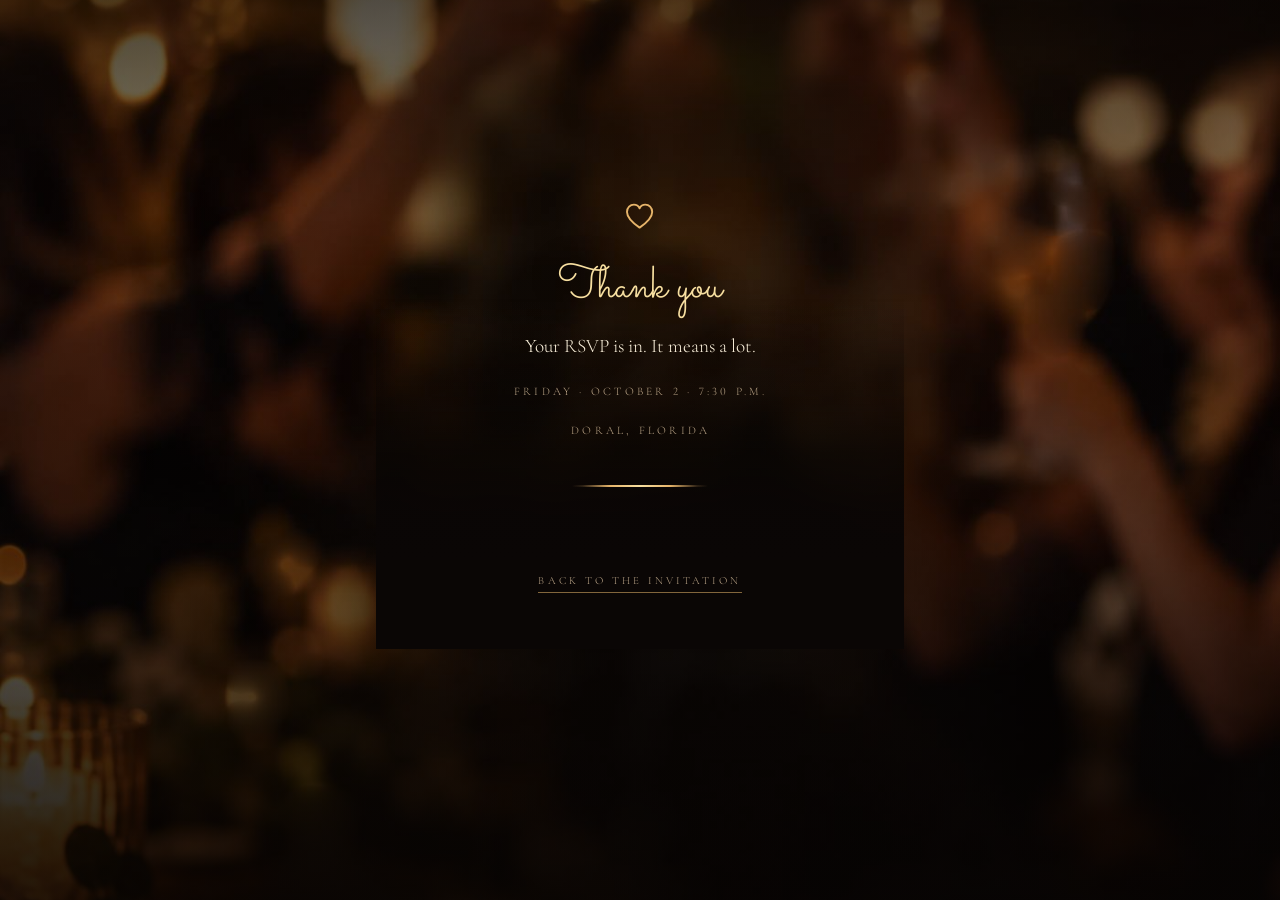
==== commit d833ac0f: "Show the city to guests who say yes Guests want to know roughly where before they can plan around it" ====
--- a/thank-you.html
+++ b/thank-you.html
@@ -46,6 +46,9 @@
     <h1 class="confirmation__title">Thank you</h1>
     <p class="confirmation__body">Your RSVP is in. It means a lot.</p>
     <p class="confirmation__meta">Friday &middot; October 2 &middot; 7:30 P.M.</p>
+    <!-- This fallback cannot tell yes from no, so it carries the city only,
+         which reads correctly either way. -->
+    <p class="confirmation__meta">Doral, Florida</p>
   </section>
 
   <hr class="rule">
--- a/styles.css
+++ b/styles.css
@@ -477,6 +477,13 @@
   font-size: 0.95rem;
   color: #F0B79A;
 }
+.form-error__detail {
+  display: block;
+  margin-top: 0.45rem;
+  font-size: 0.78rem;
+  letter-spacing: 0.04em;
+  color: var(--muted);
+}
 
 /* -----------------------------------------------------------
    Confirmation
@@ -511,6 +518,51 @@
   font-size: 1.2rem;
   color: var(--cream);
 }
+/* Where it is: the city only, plus a promise of the rest. */
+.where {
+  position: relative;
+  max-width: 21rem;
+  margin: 1.6rem auto 0;
+  padding-top: 1.5rem;
+}
+.where::before {
+  content: "";
+  position: absolute;
+  top: 0;
+  left: 50%;
+  transform: translateX(-50%);
+  width: 5rem;
+  height: 1px;
+  background: linear-gradient(90deg, transparent, rgba(230,180,106,0.5), transparent);
+}
+.where__place {
+  display: flex;
+  align-items: center;
+  justify-content: center;
+  gap: 0.5rem;
+  margin: 0;
+  font-size: 0.82rem;
+  letter-spacing: 0.22em;
+  text-transform: uppercase;
+  color: var(--cream);
+}
+.where__icon {
+  flex: none;
+  width: 1.05rem;
+  height: 1.05rem;
+  fill: none;
+  stroke: var(--gold);
+  stroke-width: 1.4;
+  stroke-linecap: round;
+  stroke-linejoin: round;
+}
+.where__note {
+  margin: 0.65rem 0 0;
+  font-size: 0.92rem;
+  line-height: 1.55;
+  color: var(--muted);
+}
+
 .confirmation__meta {
   margin: 1.3rem 0 0;
   font-size: 0.72rem;
